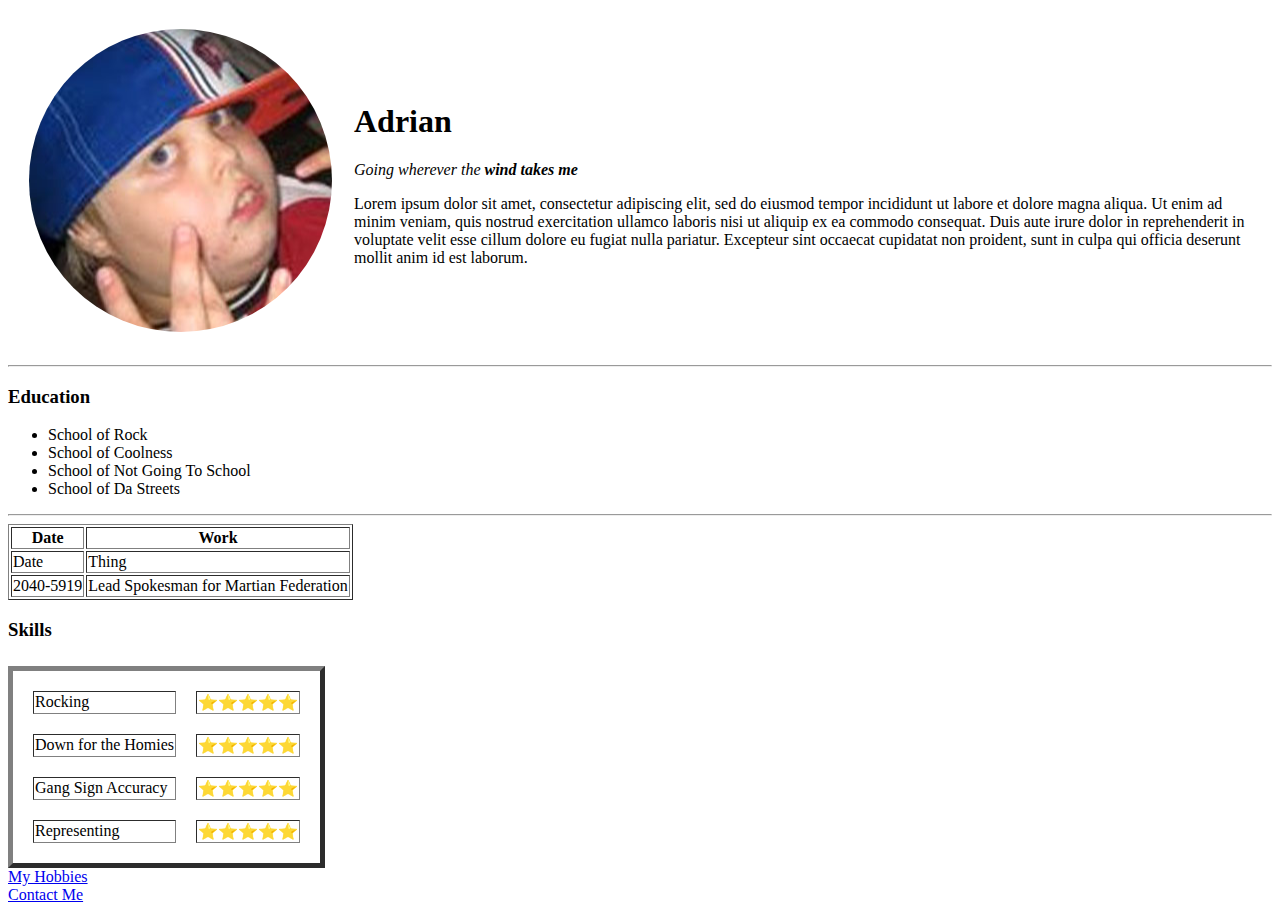
==== index.html @ cdc10685 "Initial Files" ====
<!DOCTYPE html>
<html lang="en" dir="ltr">

<head>
  <meta charset="utf-8">
  <title>Adrian's Site</title>
</head>

<body>
  <table cellspacing="20">
    <tr>
      <td><img src="images/hoodrat.jpg" alt="A Hood Rat"></td>
      <td>
        <h1>Adrian</h1>
        <p><em>Going wherever the <strong>wind takes me</strong></em></p>
        <p>Lorem ipsum dolor sit amet, consectetur adipiscing elit, sed do eiusmod tempor incididunt ut labore et dolore magna aliqua. Ut enim ad minim veniam, quis nostrud exercitation ullamco laboris nisi ut aliquip ex ea commodo consequat. Duis
          aute
          irure dolor in reprehenderit in voluptate velit esse cillum dolore eu fugiat nulla pariatur. Excepteur sint occaecat cupidatat non proident, sunt in culpa qui officia deserunt mollit anim id est laborum.</p>
      </td>
    </tr>
  </table>
  <hr>
  <h3>Education</h3>
  <ul>
    <li>School of Rock</li>
    <li>School of Coolness</li>
    <li>School of Not Going To School</li>
    <li>School of Da Streets</li>
  </ul>
  <hr>
  <table border>
    <thead>
      <tr>
        <th>Date</th>
        <th>Work</th>
      </tr>
    </thead>
    <tbody>
      <tr>
        <td>Date</td>
        <td>Thing</td>
      </tr>
      <tr>
        <td>2040-5919</td>
        <td>Lead Spokesman for Martian Federation</td>
      </tr>
    </tbody>
    <tfoot>

    </tfoot>
  </table>
  <h3>Skills</h3>
  <table>
    <tr>
      <td></td>
      <td></td>
    </tr>
  </table>
  <table cellspacing="20" border="5">
    <thead>
    </thead>
    <tbody>
      <tr>
        <td>Rocking</td>
        <td>⭐⭐⭐⭐⭐</td>
      </tr>
      <tr>
        <td>Down for the Homies</td>
        <td>⭐⭐⭐⭐⭐</td>
      </tr>
      <tr>
        <td>Gang Sign Accuracy</td>
        <td>⭐⭐⭐⭐⭐</td>
      </tr>
      <tr>
        <td>Representing</td>
        <td>⭐⭐⭐⭐⭐</td>
      </tr>
    </tbody>
  </table>
  <a href="hobbies.html">My Hobbies</a><br>
  <a href="contactme.html">Contact Me</a>
</body>

</html>
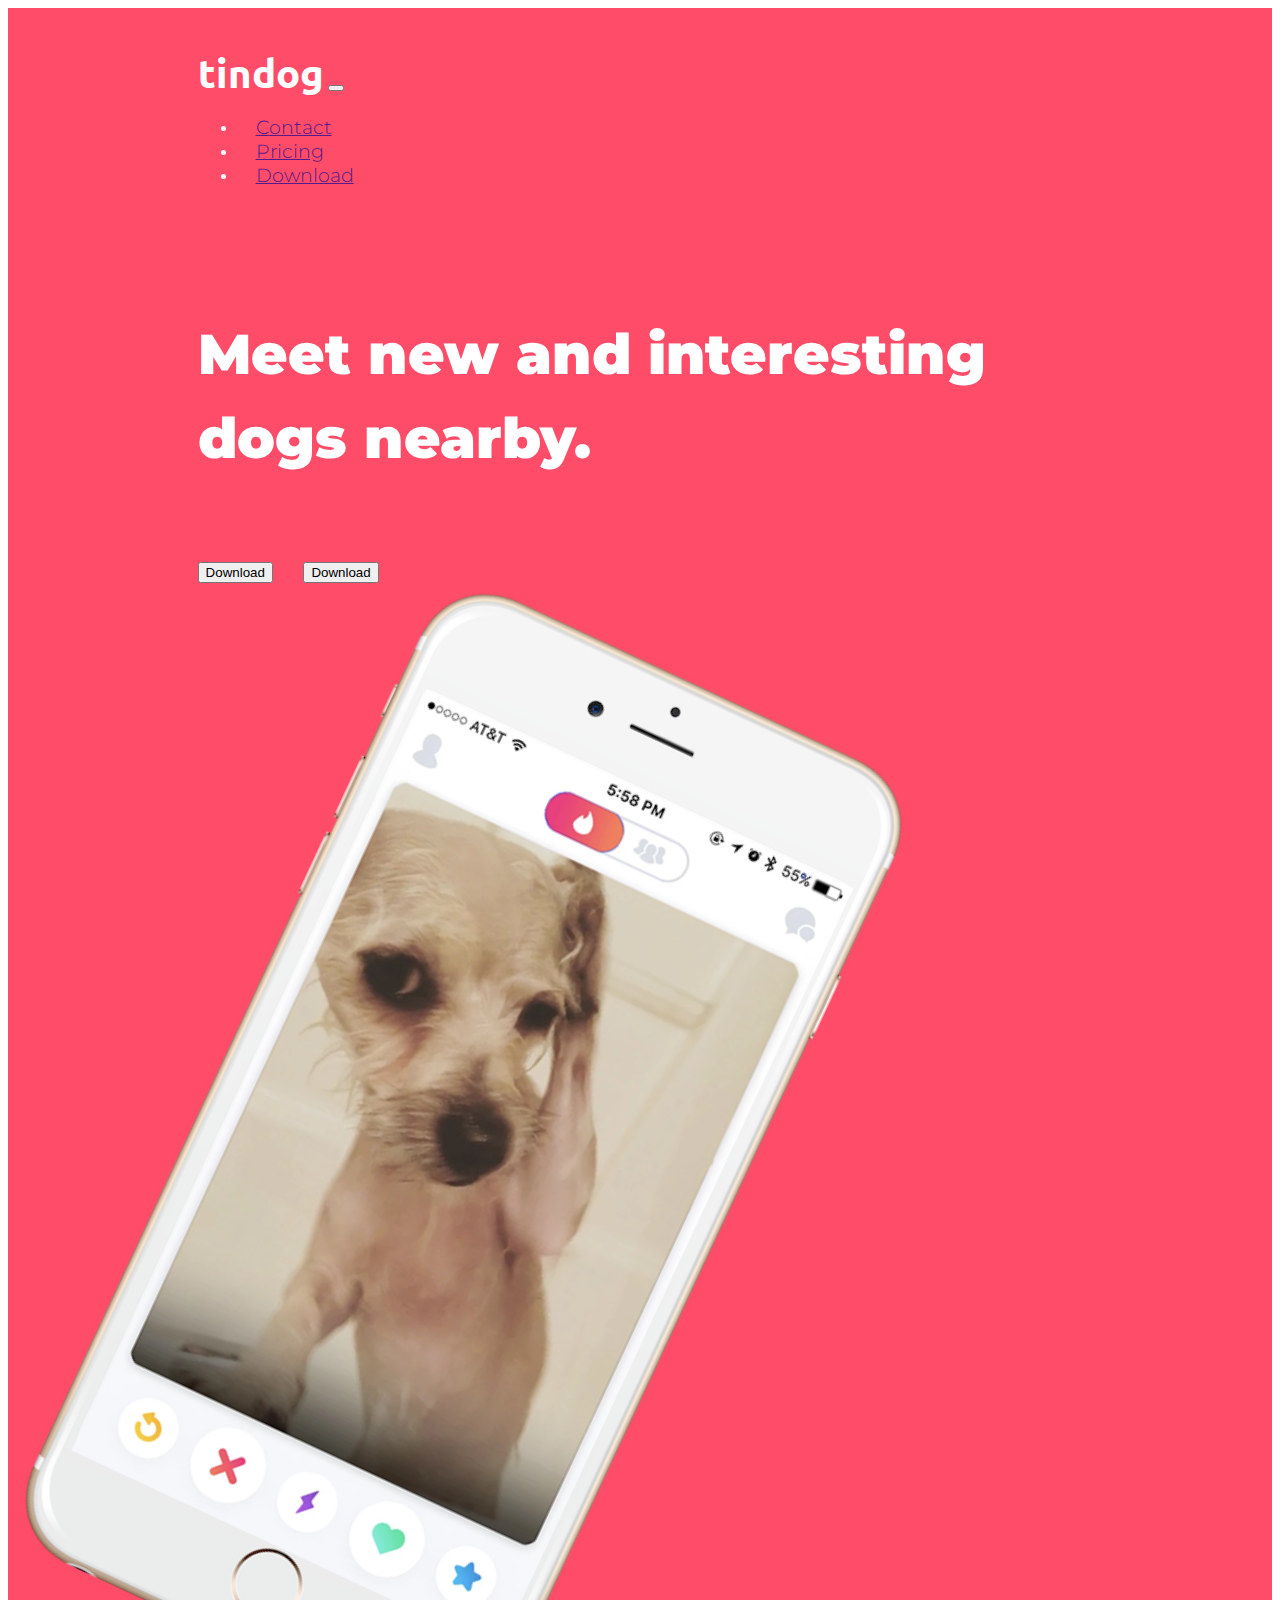
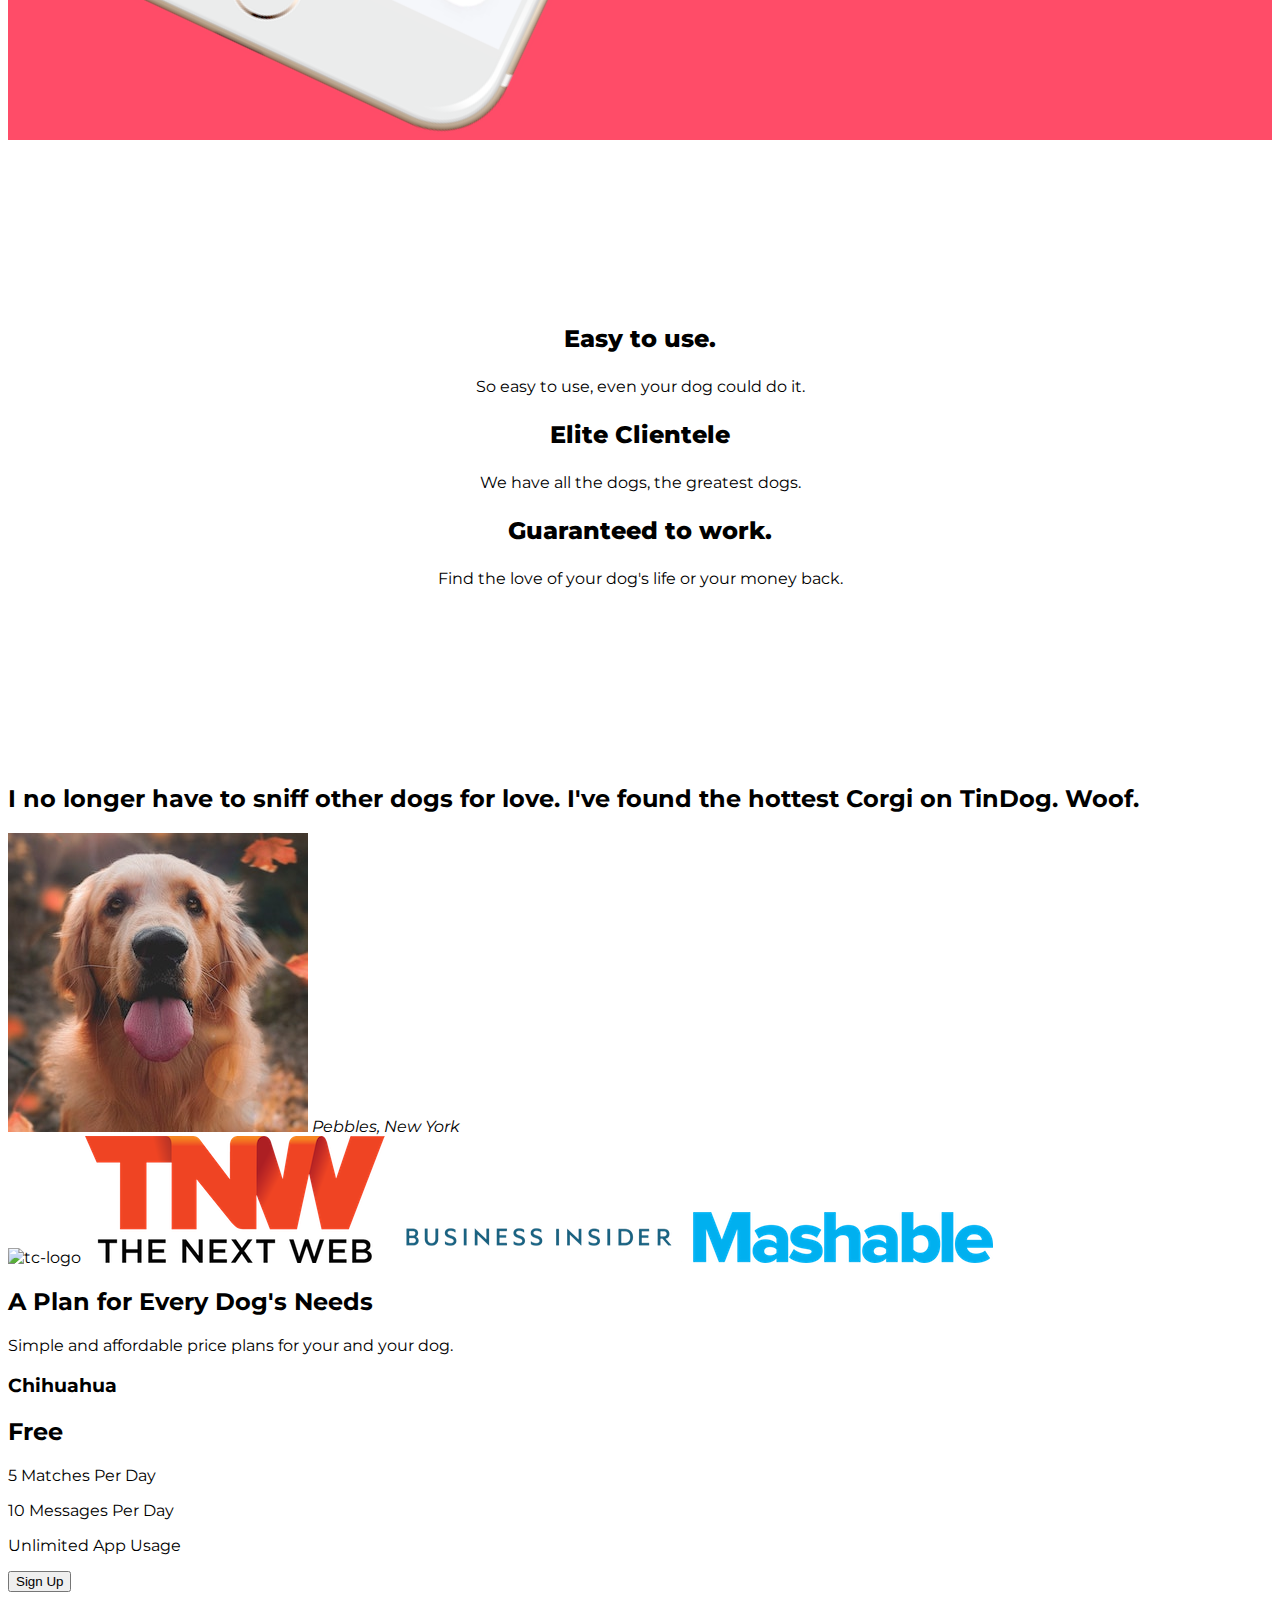
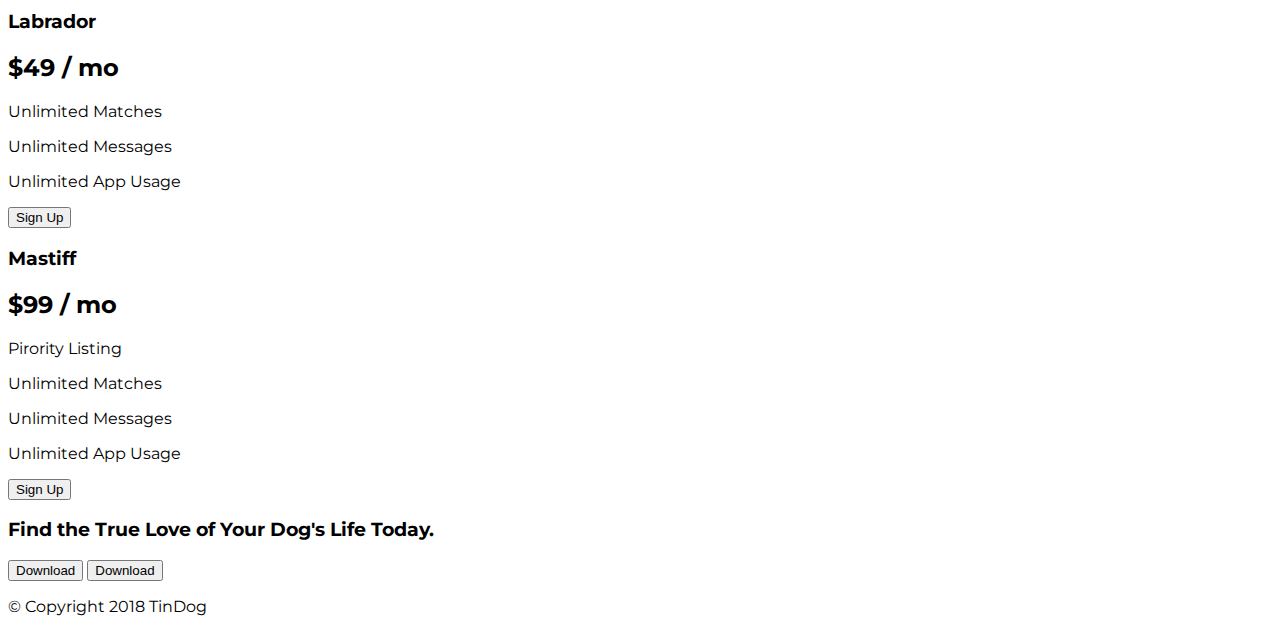
==== commit b33e3c69: "Tindog site" ====
--- a/index.html
+++ b/index.html
@@ -1,85 +1,174 @@
 <!DOCTYPE html>
-<html lang="en" dir="ltr">
+<html>
 
 <head>
   <meta charset="utf-8">
-  <title>Adrian's Site</title>
+  <title>TinDog</title>
+  <link href="https://fonts.googleapis.com/css2?family=Montserrat:ital,wght@0,100;0,200;0,300;0,400;0,500;0,600;0,700;0,800;0,900;1,100;1,200;1,300;1,400;1,500;1,600;1,700;1,800;1,900&family=Ubuntu&display=swap" rel="stylesheet">
+  <link rel="stylesheet" href="https://stackpath.bootstrapcdn.com/bootstrap/4.5.0/css/bootstrap.min.css" integrity="sha384-9aIt2nRpC12Uk9gS9baDl411NQApFmC26EwAOH8WgZl5MYYxFfc+NcPb1dKGj7Sk" crossorigin="anonymous">
+  <link rel="stylesheet" href="css/styles.css">
+  <script src="https://kit.fontawesome.com/ec2ef533bc.js" crossorigin="anonymous"></script>
+  <script src="https://code.jquery.com/jquery-3.5.1.slim.min.js" integrity="sha384-DfXdz2htPH0lsSSs5nCTpuj/zy4C+OGpamoFVy38MVBnE+IbbVYUew+OrCXaRkfj" crossorigin="anonymous"></script>
+  <script src="https://cdn.jsdelivr.net/npm/popper.js@1.16.0/dist/umd/popper.min.js" integrity="sha384-Q6E9RHvbIyZFJoft+2mJbHaEWldlvI9IOYy5n3zV9zzTtmI3UksdQRVvoxMfooAo" crossorigin="anonymous"></script>
+  <script src="https://stackpath.bootstrapcdn.com/bootstrap/4.5.0/js/bootstrap.min.js" integrity="sha384-OgVRvuATP1z7JjHLkuOU7Xw704+h835Lr+6QL9UvYjZE3Ipu6Tp75j7Bh/kR0JKI" crossorigin="anonymous"></script>
 </head>
 
 <body>
-  <table cellspacing="20">
-    <tr>
-      <td><img src="images/hoodrat.jpg" alt="A Hood Rat"></td>
-      <td>
-        <h1>Adrian</h1>
-        <p><em>Going wherever the <strong>wind takes me</strong></em></p>
-        <p>Lorem ipsum dolor sit amet, consectetur adipiscing elit, sed do eiusmod tempor incididunt ut labore et dolore magna aliqua. Ut enim ad minim veniam, quis nostrud exercitation ullamco laboris nisi ut aliquip ex ea commodo consequat. Duis
-          aute
-          irure dolor in reprehenderit in voluptate velit esse cillum dolore eu fugiat nulla pariatur. Excepteur sint occaecat cupidatat non proident, sunt in culpa qui officia deserunt mollit anim id est laborum.</p>
-      </td>
-    </tr>
-  </table>
-  <hr>
-  <h3>Education</h3>
-  <ul>
-    <li>School of Rock</li>
-    <li>School of Coolness</li>
-    <li>School of Not Going To School</li>
-    <li>School of Da Streets</li>
-  </ul>
-  <hr>
-  <table border>
-    <thead>
-      <tr>
-        <th>Date</th>
-        <th>Work</th>
-      </tr>
-    </thead>
-    <tbody>
-      <tr>
-        <td>Date</td>
-        <td>Thing</td>
-      </tr>
-      <tr>
-        <td>2040-5919</td>
-        <td>Lead Spokesman for Martian Federation</td>
-      </tr>
-    </tbody>
-    <tfoot>
 
-    </tfoot>
-  </table>
-  <h3>Skills</h3>
-  <table>
-    <tr>
-      <td></td>
-      <td></td>
-    </tr>
-  </table>
-  <table cellspacing="20" border="5">
-    <thead>
-    </thead>
-    <tbody>
-      <tr>
-        <td>Rocking</td>
-        <td>⭐⭐⭐⭐⭐</td>
-      </tr>
-      <tr>
-        <td>Down for the Homies</td>
-        <td>⭐⭐⭐⭐⭐</td>
-      </tr>
-      <tr>
-        <td>Gang Sign Accuracy</td>
-        <td>⭐⭐⭐⭐⭐</td>
-      </tr>
-      <tr>
-        <td>Representing</td>
-        <td>⭐⭐⭐⭐⭐</td>
-      </tr>
-    </tbody>
-  </table>
-  <a href="hobbies.html">My Hobbies</a><br>
-  <a href="contactme.html">Contact Me</a>
+  <section id="title">
+    <div class="container-fluid">
+      <!-- Nav Bar -->
+
+      <nav class="navbar navbar-expand-lg navbar-dark">
+        <a class="navbar-brand">tindog</a>
+        <button class="navbar-toggler" type="button" data-toggle="collapse" data-target="#navbarSupportedContent" aria-controls="navbarSupportedContent" aria-expanded="false" aria-label="Toggle navigation">
+          <span class="navbar-toggler-icon"></span>
+        </button>
+        <div class="collapse navbar-collapse" id="navbarSupportedContent">
+
+          <ul class="navbar-nav ml-auto">
+            <li class="nav-item">
+              <a class="nav-link" href="">Contact</a>
+            </li>
+            <li class="nav-item">
+              <a class="nav-link" href="">Pricing</a>
+            </li>
+            <li class="nav-item">
+              <a class="nav-link" href="">Download</a>
+            </li>
+          </ul>
+        </div>
+      </nav>
+
+
+      <!-- Title -->
+
+      <div class="row">
+
+        <div class="col-lg-6">
+          <h1 class="slogan">Meet new and interesting dogs nearby.</h1>
+          <button type="button" class="btn btn-dark btn-lg download-button"><i class="fab fa-apple"></i> Download</button>
+          <button type="button" class="btn btn-outline-light btn-lg download-button"><i class="fab fa-google-play"></i> Download</button>
+        </div>
+
+        <div class="col-lg-6">
+          <img class="iphone-mockup" src="images/iphone6.png" alt="iphone-mockup">
+        </div>
+
+      </div>
+
+    </div>
+  </section>
+
+
+  <!-- Features -->
+
+  <section id="features">
+    <div class="row feats">
+
+      <div class="col-lg-4">
+        <p><i class="fas fa-check-circle feat-icons"></i></p>
+        <h3 style="font-weight: 800; font-size: 150%;">Easy to use.</h3>
+        <p>So easy to use, even your dog could do it.</p>
+      </div>
+
+      <div class="col-lg-4">
+        <p><i class="fas fa-bullseye feat-icons"></i></i></p>
+        <h3 style="font-weight: 800; font-size: 150%;">Elite Clientele</h3>
+        <p>We have all the dogs, the greatest dogs.</p>
+      </div>
+
+      <div class="col-lg-4">
+        <p><i class="fas fa-heart feat-icons"></i></p>
+        <h3 style="font-weight: 800; font-size: 150%;">Guaranteed to work.</h3>
+        <p>Find the love of your dog's life or your money back.</p>
+      </div>
+
+    </div>
+  </section>
+
+
+  <!-- Testimonials -->
+
+  <section id="testimonials">
+
+    <h2>I no longer have to sniff other dogs for love. I've found the hottest Corgi on TinDog. Woof.</h2>
+    <img src="images/dog-img.jpg" alt="dog-profile">
+    <em>Pebbles, New York</em>
+
+    <!-- <h2 class="testimonial-text">My dog used to be so lonely, but with TinDog's help, they've found the love of their life. I think.</h2>
+    <img class="testimonial-image" src="images/lady-img.jpg" alt="lady-profile">
+    <em>Beverly, Illinois</em> -->
+
+  </section>
+
+
+  <!-- Press -->
+
+  <section id="press">
+    <img src="images/techcrunch.png" alt="tc-logo">
+    <img src="images/tnw.png" alt="tnw-logo">
+    <img src="images/bizinsider.png" alt="biz-insider-logo">
+    <img src="images/mashable.png" alt="mashable-logo">
+
+  </section>
+
+
+  <!-- Pricing -->
+
+  <section id="pricing">
+
+    <h2>A Plan for Every Dog's Needs</h2>
+    <p>Simple and affordable price plans for your and your dog.</p>
+
+
+    <h3>Chihuahua</h3>
+    <h2>Free</h2>
+    <p>5 Matches Per Day</p>
+    <p>10 Messages Per Day</p>
+    <p>Unlimited App Usage</p>
+    <button type="button">Sign Up</button>
+
+
+    <h3>Labrador</h3>
+    <h2>$49 / mo</h2>
+    <p>Unlimited Matches</p>
+    <p>Unlimited Messages</p>
+    <p>Unlimited App Usage</p>
+    <button type="button">Sign Up</button>
+
+
+    <h3>Mastiff</h3>
+    <h2>$99 / mo</h2>
+    <p>Pirority Listing</p>
+    <p>Unlimited Matches</p>
+    <p>Unlimited Messages</p>
+    <p>Unlimited App Usage</p>
+    <button type="button">Sign Up</button>
+
+  </section>
+
+
+  <!-- Call to Action -->
+
+  <section id="cta">
+
+    <h3>Find the True Love of Your Dog's Life Today.</h3>
+    <button type="button">Download</button>
+    <button type="button">Download</button>
+
+  </section>
+
+
+  <!-- Footer -->
+
+  <footer id="footer">
+
+    <p>© Copyright 2018 TinDog</p>
+
+  </footer>
+
+
 </body>
 
 </html>
--- a/css/styles.css
+++ b/css/styles.css
@@ -0,0 +1,71 @@
+body{
+  font-family: "Montserrat";
+}
+
+#title{
+  background-color: #ff4c68;
+  border-bottom-width: -20%;
+  color: white;
+}
+
+h1 {
+    font-family: 'Montserrat';
+    font-weight: 900;
+    font-size: 3.5rem;
+    line-height: 1.5;
+}
+.container-fluid{
+  padding: 3% 15%;
+}
+
+
+/* Navigation Bar */
+
+.navbar{
+    padding: 0 0 4.5rem;
+}
+
+.navbar-brand{
+  font-family: "Ubuntu";
+  font-size: 2.5rem;
+  font-weight: bold;
+}
+
+.nav-item{
+  padding: 0 18px;
+}
+
+.nav-link{
+  font-size: 1.2rem;
+  font-family: "Montserrat";
+  font-weight: 300;
+}
+
+/* Download Buttons */
+
+.download-button{
+  margin: 5% 3% 5% 0%;
+}
+
+/* Title Image */
+.iphone-mockup{
+  transform: rotate(25deg);
+  width: 60%;
+}
+
+
+/* Features */
+.feats{
+  text-align: center;
+  padding: 10rem 10%;
+}
+
+.feat-icons{
+  font-size: 200%;
+  color: #EF8172;
+}
+
+.feat-icons:hover{
+  color: #FF4D69;
+  font-size: 250%;
+}
